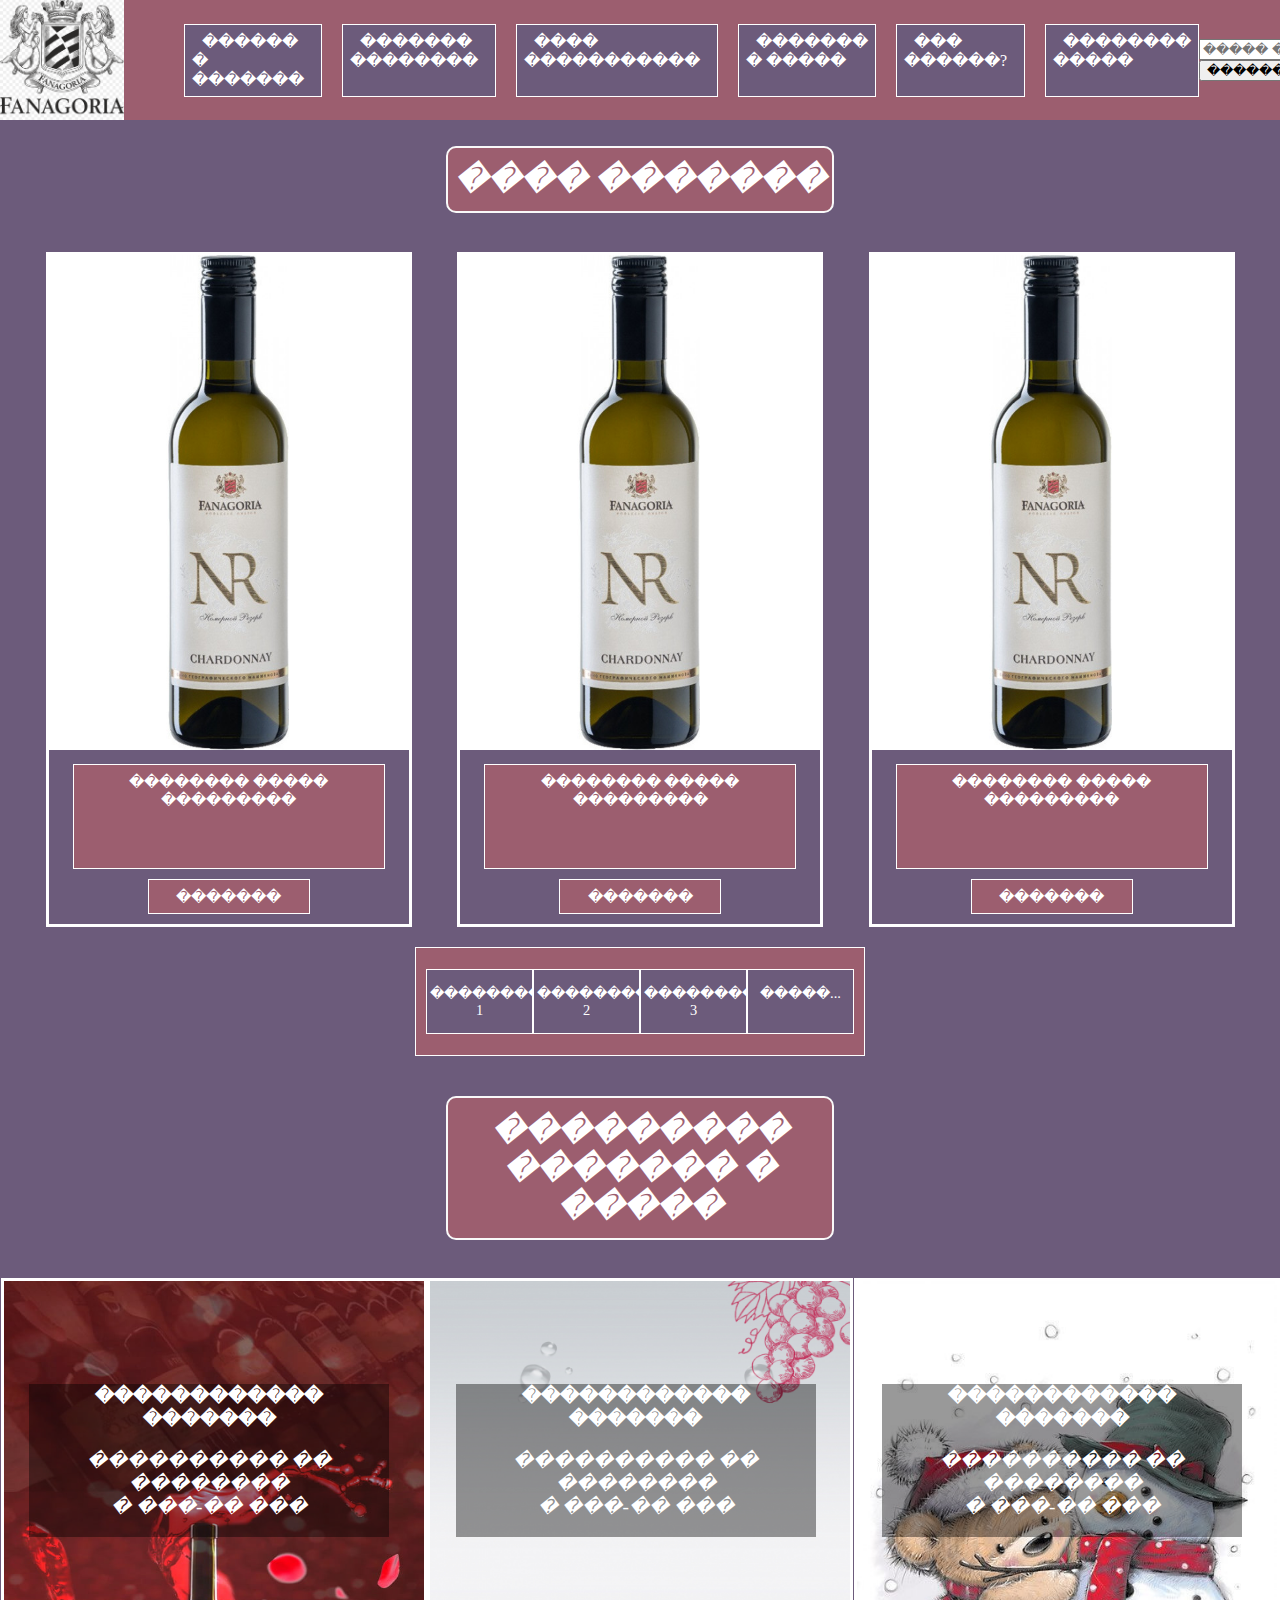
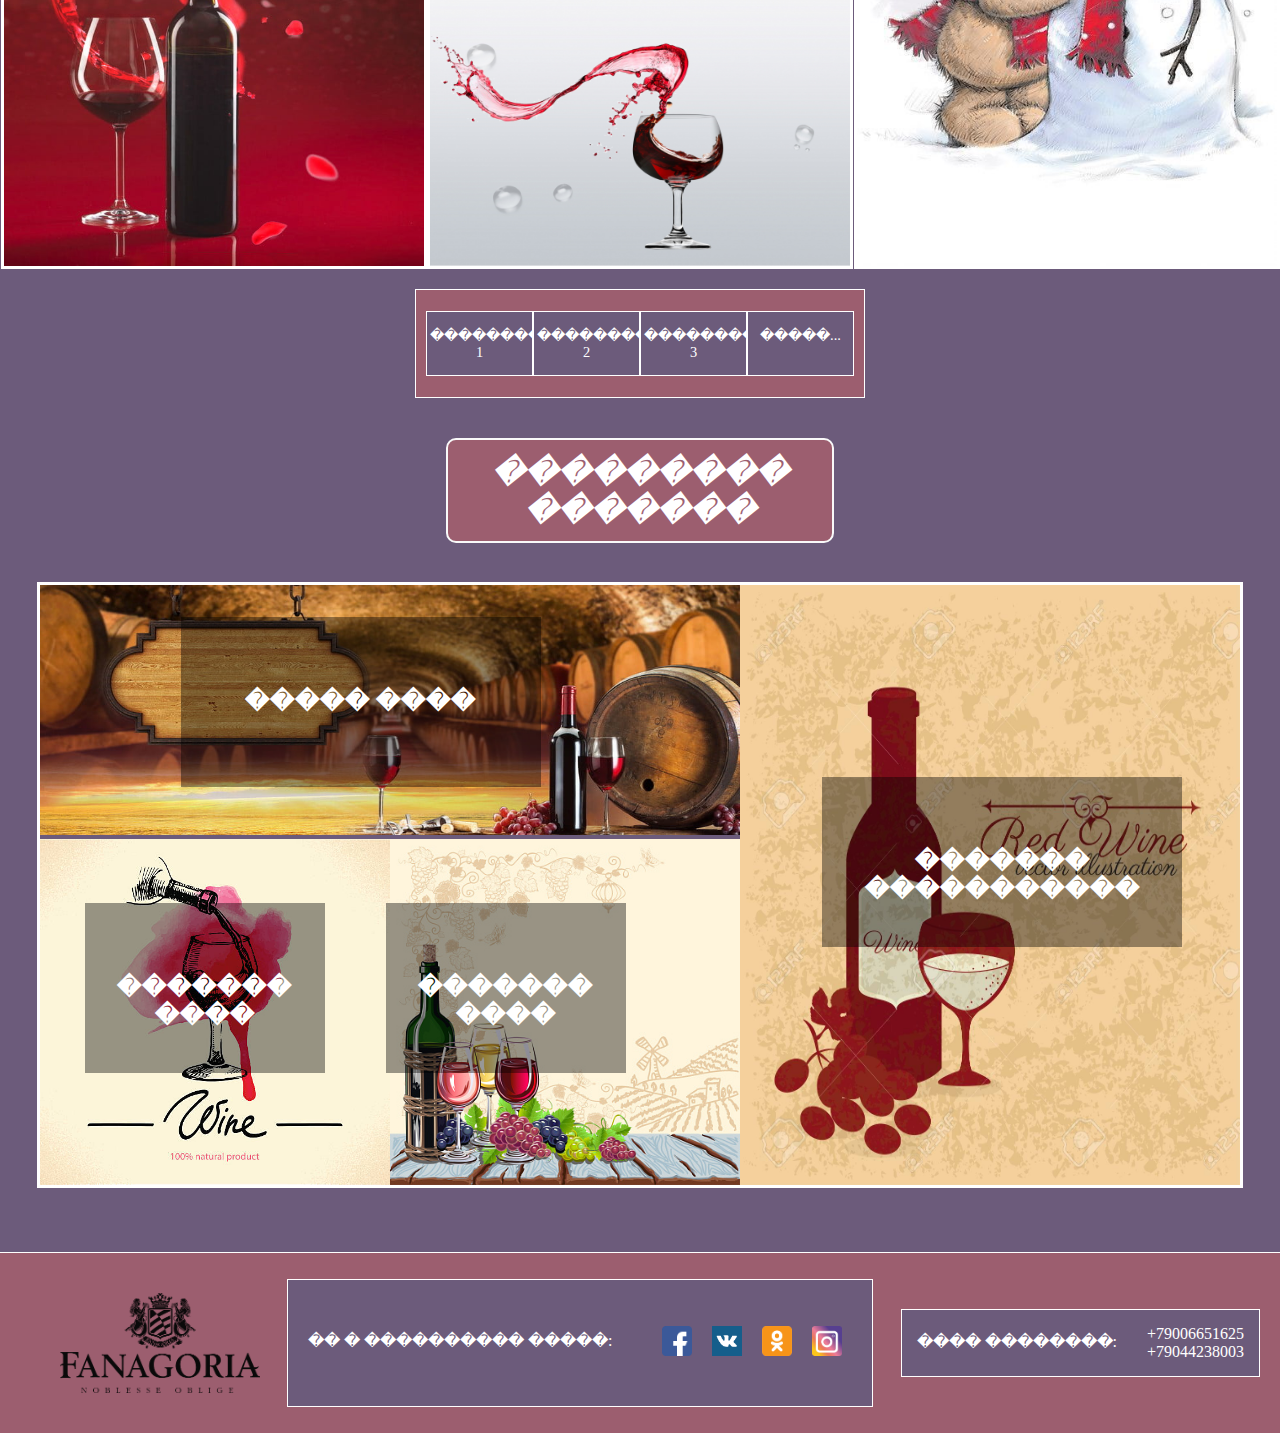
==== index.html @ 8573b709 "Add files via upload" ====
<!DOCTYPE html>
<html lang="ru">
    <!--��������� ��������-->
    <head>
    	<meta charset="utf-8">
        <title>������� ��������</title> <!--�������� ��������-->
        <link rel="stylesheet" 
              href="./css/index.css"
              type="text/css">

    </head>

    <!--�������� ����� ��������-->
    <body>
    
        <!--������ �����-->
        <header id="desctop-menu">  <!--��� ��������-->
            
            <nav>
                
                <div class="logo">
                    
                    <a href="./index.html"
                       target="_self">
                        
                        <img src="./picture/logo/logo.png"
                             alt="�������"
                             width="124px"
                             height="124px">
                    </a>                  
                
                </div>
                    
                <div class="menu">
                
                    <ul>
                    
                        <li>
                        
                            <a href="./page/priroda.html"                                                        
                               target="_self">                                                      
                               ������ � �������                                                
                            </a>
                                       
                        </li>
                    
                        <li>
                        
                            <a href="./index.html"                           
                               target="_self">                                                      
                               ������� ��������                                                
                            </a>
                                       
                        </li>
                    
                        <li>
                        
                            <a href="./page/catalog.html"                           
                               target="_self">                           
                               ���� �����������                                                
                            </a>
                                       
                        </li>
                    
                        <li>
                        
                            <a href="./page/news.html"                          
                               target="_self">                          
                               ������� � �����                                               
                            </a>
                                       
                        </li>
                    
                        <li>
                        
                            <a href="./page/gdekupit.html"                           
                               target="_self">                                               
                               ��� ������?                                                
                            </a>
                                      
                        </li>
                    
                        <li>
                        
                            <a href="./page/contact.html"                           
                               target="_self">                                                      
                               �������� �����                                                
                            </a>
                                       
                        </li>

                    </ul>

                </div>
                        
                <div class="search">   
                
                    <form>
           
                        <input type="search"                                                                     
                               autocomplete="search"                                   
                               placeholder="����� �� �����">
                                                       
                        <input type="submit"                                   
                               value="������">

                    </form>

                </div>
        
            </nav>
                        
        </header>

<!--��������� ����-->

        <header id="mobail-menu">
                
            <h1> 
                <a href="./index.html"
                   target="_self">
                        
                    <img src="./picture/logo/logo.png"
                         alt="�������"
                         width="70%"
                         height="310px">
                </a>
            </h1>

            <input class="menu-btn" 
                   type="checkbox" 
                   id="menu-btn" />

            <label class="menu-icon" 
                   for="menu-btn">

                <span class="navicon"></span>

            </label>
  
            <nav class='menu'>
      
                <h2>����</h2>

                <a class='nav-item' 
                   href="./page/priroda.html"
                   target="_self">������ � �������
                </a>
                
                <a class='nav-item' 
                   href="./index.html"
                   target="_self">������� ��������
                </a>
                
                <a class='nav-item' 
                   href="./page/catalog.html"
                   target="_self">���� �����������
                </a>
                
                <a class='nav-item' 
                   href="./page/news.html"
                   target="_self">������� � �����
                </a>

                <a class='nav-item' 
                   href="./page/gdekupit.html"
                   target="_self">��� ������?
                </a>

                <a class='nav-item' 
                   href="./page/Contact-form.html"
                   target="_self">�������� �����
                </a>     

            </nav> 

        </header>
    
        <!--������ ��������� ��������-->
        <main id="desctop-napolnenie">
            <!--������� ����������-->

            <div class="zagolov-blok">
                <h3>���� �������</h3>
            </div>

            <div class="novinki">

                <div class="cartochi">

                    <a href="./page/catalog.html"
                       alt="��������"
                       target="_self">

                        <img src="./picture/cartochi/nov.jpg"
                             alt="���� ��������"
                             width="360px"
                             height="495px">

                    </a>

                    <a href="./page/catalog.html"
                       alt="��������"
                       class="opis">�������� �����<br>���������</a>

                    <a href="./page/catalog.html"
                       alt="��������"
                       class="perehod">�������</a>

                </div>

                <div class="cartochi">

                    <a href="./page/catalog.html"
                       alt="��������"
                       target="_self">

                        <img src="./picture/cartochi/nov.jpg"
                             alt="���� ��������"
                             width="360px"
                             height="495px">

                    </a>

                    <a href="./page/catalog.html"
                       alt="��������"
                       class="opis">�������� �����<br>���������</a>

                    <a href="./page/catalog.html"
                       alt="��������"
                       class="perehod">�������</a>

                </div>

                <div class="cartochi">

                    <a href="./page/catalog.html"
                       alt="��������"
                       target="_self">

                        <img src="./picture/cartochi/nov.jpg"
                             alt="���� ��������"
                             width="360px"
                             height="495px">

                    </a>

                    <a href="./page/catalog.html"
                       alt="��������"
                       class="opis">�������� �����<br>���������</a>

                    <a href="./page/catalog.html"
                       alt="��������"
                       class="perehod">�������</a>

                </div>

            </div>

            <div class="str">

                <ul>

                    <li>

                        <a href=""
                           target="_self">

                            <p>�������� 1</p>

                        </a>

                    </li>

                    <li>

                        <a href=""
                           target="_self">

                            <p>�������� 2</p>

                        </a>

                    </li>

                    <li>

                        <a href=""
                           target="_self">

                            <p>�������� 3</p>

                        </a>

                    </li>

                    <li>

                        <a href=""
                           target="_self">

                            <p>�����...</p>

                        </a>

                    </li>

                </ul>

            </div>

            <div class="zagolov-blok">
                <h3>��������� ������� � �����</h3>
            </div>

            <div class="blog">

                <div class="blogiki">

                    <a href="./page/catalog.html"
                       alt="��������"
                       target="_self">

                        <img src="./picture/dop/blog\hdkfv.jpg"
                             alt="���� ��������"
                             width="420px"
                             height="585px">

                    </a>

                    <a href="./page/catalog.html"
                       alt="��������"
                       class="opis2"><b>������������ �������</b><p><i>���������� �� ��������<br>� ���-�� ���</i></p></a>

                </div>

                <div class="blogiki">

                    <a href="./page/catalog.html"
                       alt="��������"
                       target="_self">

                        <img src="./picture/dop/blog/idvlm.jpg"
                             alt="���� ��������"
                             width="420px"
                             height="585px">

                    </a>

                    <a href="./page/catalog.html"
                       alt="��������"
                       class="opis"><b>������������ �������</b><p><i>���������� �� ��������<br>� ���-�� ���</i></p></a>

                </div>

                <div class="blogiki">

                    <a href="./page/catalog.html"
                       alt="��������"
                       target="_self">

                        <img src="./picture/dop/blog/ng.jpg"
                             alt="���� ��������"
                             width="420px"
                             height="585px">

                    </a>

                    <a href="./page/catalog.html"
                       alt="��������"
                       class="opis"><b>������������ �������</b><p><i>���������� �� ��������<br>� ���-�� ���</i></p></a>

                </div>

            </div>

            <div class="str2">

                <ul>

                    <li>

                        <a href=""
                           target="_self">

                            <p>�������� 1</p>

                        </a>

                    </li>

                    <li>

                        <a href=""
                           target="_self">

                            <p>�������� 2</p>

                        </a>

                    </li>

                    <li>

                        <a href=""
                           target="_self">

                            <p>�������� 3</p>

                        </a>

                    </li>

                    <li>

                        <a href=""
                           target="_self">

                            <p>�����...</p>

                        </a>

                    </li>

                </ul>

            </div>

            <div>

            </div>

            <div class="zagolov-blok">
                <h3>��������� �������</h3>
            </div>

            <div class="kategor">

                <a href="./page/catalog.html"
                   alt="��������"
                   target="_self">

                    <img src="./picture/dop/kategoria/igr.jpg"
                         alt="���� ��������"
                         width="500px"
                         height="600px">

                    <a href="./page/catalog.html"
                       alt="��������"
                       class="opis3"><b>������� �����������</b></a>

                </a>

                <div class="postroy1">

                    <a href="./page/catalog.html"
                       alt="��������"
                       target="_self">

                        <img src="./picture/dop/kategoria/zas-bel.jpg"
                             alt="���� ��������"
                             width="700px"
                             height="250px">

                        <a href="/page/catalog.html"
                           alt="��������"
                           class="opis4"><b>����� ����</b></a>

                    </a>


                    <div class="postroy2">

                        <a href="./page/catalog.html"
                           alt="��������"
                           target="_self">

                            <img src="./picture/dop/kategoria/kras.jpg"
                                 alt="���� ��������"
                                 width="350px"
                                 height="346px">

                            <a href="./page/catalog.html"
                               alt="��������"
                               class="opis5"><b>������� ����</b></a>

                        </a>

                        <a href="./page/catalog.html"
                           alt="��������"
                           target="_self">

                            <img src="./picture/dop/kategoria/rozov.jpg"
                                 alt="���� ��������"
                                 width="350px"
                                 height="346px">

                            <a href="./page/catalog.html"
                               alt="��������"
                               class="opis6"><b>������� ����</b></a>

                        </a>

                    </div>

                </div>

            </div>

        </main>

    <!--��������� ����������-->
        <main id="mobail-napolnenie">


            <div class="zagolov-blok">

                <h3>���� �������</h3>

            </div>

            <div class="novinki">

                <div class="cartochi">

                    <a href="./page/catalog.html"
                       alt="��������"
                       target="_self">

                        <img src="./picture/cartochi/nov.jpg"
                             alt="���� ��������"
                             width="360px"
                             height="495px">

                    </a>

                    <a href="./page/catalog.html"
                       alt="��������"
                       class="opis">�������� �����<br>���������</a>

                    <a href="./page/catalog.html"
                       alt="��������"
                       class="perehod">�������</a>

                </div>

                <div class="cartochi">

                    <a href="./page/catalog.html"
                       alt="��������"
                       target="_self">

                        <img src="./picture/cartochi/nov.jpg"
                             alt="���� ��������"
                             width="360px"
                             height="495px">

                    </a>

                    <a href="./page/catalog.html"
                       alt="��������"
                       class="opis">�������� �����<br>���������</a>

                    <a href="./page/catalog.html"
                       alt="��������"
                       class="perehod">�������</a>

                </div>

            </div>

            <div class="novinki">

                <div class="cartochi">

                    <a href="./page/catalog.html"
                       alt="��������"
                       target="_self">

                        <img src="./picture/cartochi/nov.jpg"
                             alt="���� ��������"
                             width="360px"
                             height="495px">

                    </a>

                    <a href="./page/catalog.html"
                       alt="��������"
                       class="opis">�������� �����<br>���������</a>

                    <a href="./page/catalog.html"
                       alt="��������"
                       class="perehod">�������</a>

                </div>

                <div class="cartochi">

                    <a href="./page/catalog.html"
                       alt="��������"
                       target="_self">

                        <img src="./picture/cartochi/nov.jpg"
                             alt="���� ��������"
                             width="360px"
                             height="495px">

                    </a>

                    <a href="./page/catalog.html"
                       alt="��������"
                       class="opis">�������� �����<br>���������</a>

                    <a href="./page/catalog.html"
                       alt="��������"
                       class="perehod">�������</a>

                </div>

            </div>

            <div class="str">

                <ul>

                    <li>

                        <a href=""
                           target="_self">

                            <p>�������� 1</p>

                        </a>

                    </li>

                    <li>

                        <a href=""
                           target="_self">

                            <p>�������� 2</p>

                        </a>

                    </li>

                    <li>

                        <a href=""
                           target="_self">

                            <p>�������� 3</p>

                        </a>

                    </li>

                    <li>

                        <a href=""
                           target="_self">

                            <p>�����...</p>

                        </a>

                    </li>

                </ul>

            </div>

            <div class="zagolov-blok">
                <h3>��������� ������� � �����</h3>
            </div>

            <div class="blog">

                <div class="blogiki">

                    <a href="./page/catalog.html"
                       alt="��������"
                       target="_self">

                        <img src="./picture/dop/blog/idvlm.jpg"
                             alt="���� ��������"
                             width="420px"
                             height="585px">

                    </a>

                    <a href="./page/catalog.html"
                       alt="��������"
                       class="opis"><b>������������ �������</b><p><i>���������� �� ��������<br>� ���-�� ���</i></p></a>

                </div>

                <div class="blogiki">

                    <a href="./page/catalog.html"
                       alt="��������"
                       target="_self">

                        <img src="./picture/dop/blog/ng.jpg"
                             alt="���� ��������"
                             width="420px"
                             height="585px">

                    </a>

                    <a href="./page/catalog.html"
                       alt="��������"
                       class="opis"><b>������������ �������</b><p><i>���������� �� ��������<br>� ���-�� ���</i></p></a>

                </div>

            </div>

            <div class="blog">

                <div class="blogiki">

                    <a href="./page/catalog.html"
                       alt="��������"
                       target="_self">

                        <img src="./picture/dop/blog/idvlm.jpg"
                             alt="���� ��������"
                             width="420px"
                             height="585px">

                    </a>

                    <a href="./page/catalog.html"
                       alt="��������"
                       class="opis"><b>������������ �������</b><p><i>���������� �� ��������<br>� ���-�� ���</i></p></a>

                </div>

                <div class="blogiki">

                    <a href="./page/catalog.html"
                       alt="��������"
                       target="_self">

                        <img src="./picture/dop/blog/ng.jpg"
                             alt="���� ��������"
                             width="420px"
                             height="585px">

                    </a>

                    <a href="./page/catalog.html"
                       alt="��������"
                       class="opis"><b>������������ �������</b><p><i>���������� �� ��������<br>� ���-�� ���</i></p></a>

                </div>

            </div>

            <div class="str2">

                <ul>

                    <li>

                        <a href=""
                           target="_self">

                            <p>�������� 1</p>

                        </a>

                    </li>

                    <li>

                        <a href=""
                           target="_self">

                            <p>�������� 2</p>

                        </a>

                    </li>

                    <li>

                        <a href=""
                           target="_self">

                            <p>�������� 3</p>

                        </a>

                    </li>

                    <li>

                        <a href=""
                           target="_self">

                            <p>�����...</p>

                        </a>

                    </li>

                </ul>

            </div>

            <div>

            </div>

            <div class="zagolov-blok">
                <h3>��������� �������</h3>
            </div>

            <div class="kategor">

                <a href="./page/catalog.html"
                   alt="��������"
                   target="_self">

                    <img src="./picture/dop/kategoria/igr.jpg"
                         alt="���� ��������"
                         width="700px"
                         height="200px">

                    <a href="./page/catalog.html"
                       alt="��������"
                       class="opis3"><b>������� �����������</b></a>

                </a>

                <a href="./page/catalog.html"
                   alt="��������"
                   target="_self">

                    <img src="./picture/dop/kategoria/gku.jpg"
                         alt="���� ��������"
                         width="700px"
                         height="200px">

                    <a href="./page/catalog.html"
                       alt="��������"
                       class="opis4"><b>����� ����</b></a>

                </a>

                <a href="./page/catalog.html"
                   alt="��������"
                   target="_self">

                    <img src="./picture/dop/kategoria/gku.jpg"
                         alt="���� ��������"
                         width="700px"
                         height="200px">

                    <a href="./page/catalog.html"
                       alt="��������"
                       class="opis5"><b>������� ����</b></a>

                </a>

                <a href="./page/catalog.html"
                   alt="��������"
                   target="_self">

                    <img src="./picture/dop/kategoria/gku.jpg"
                         alt="���� ��������"
                         width="700px"
                         height="200px">

                    <a href="./page/catalog.html"
                       alt="��������"
                       class="opis6"><b>������� ����</b></a>

                </a>

            </div>

        </main>
    
        <!--������ �������-->
        <footer class="desctop-podval">    <!--���������� ������-->
            
            <div class="left-podval">

                <img src="./picture/logo/logo2.png"
                     alt="�������">

            </div>
            
            <div class="center-podval">

                <div class="miv-soc">
                
                    <p>�� � ���������� �����:</p>

                </div>
        
                <div class="soc-set">               

                    <ul>

                        <li>

                            <a href="https://vk.com/"
                               target="_blank">

                                <img src="./picture/icons/feis.png"
                                     alt="�������"
                                     class="icon-soc"
                                     width="30px"
                                     height="30px">

                            </a>

                        </li>
                        
                         <li>

                            <a href="https://vk.com/"
                               target="_blank">

                                <img src="./picture/icons/vk.png"
                                     alt="�������"
                                     class="icon-soc"
                                     width="30px"
                                     height="30px">

                            </a>

                        </li>

                        <li>

                            <a href="https://ru.wikipedia.org/wiki/J"
                               target="_blank">

                                <img src="./picture/icons/odnoclassniki.png"
                                     alt="�������"
                                     class="icon-soc"
                                     width="30px"
                                     height="30px">

                            </a>

                        </li>

                        <li>

                            <a href="https://ru.wikipedia.org/wiki/J"
                               target="_blank">

                                <img src="./picture/icons/inst.png"
                                     alt="�������"
                                     class="icon-soc"
                                     width="30px"
                                     height="30px">

                            </a>

                        </li>

                    </ul>

                </div>

            </div>

            <div class="right-podval">
                            
                <p id="podval-p">���� ��������:</p>

                <p>+79006651625<br>+79044238003</p>

            </div>

        </footer>
        
        <!--��������� ������-->
        <footer class="mobail-podval">    <!--��������� ������-->
            
            <div class="left-podval">

                <img src="./picture/logo/logo2.png"
                     alt="�������">

            </div>
            
            <div class="center-podval">

                <div class="miv-soc">
                
                    <p>�� � ���������� �����:</p>

                </div>
        
                <div class="soc-set">               

                    <ul>

                        <li>

                            <a href="https://vk.com/"
                               target="_blank">

                                <img src="./picture/icons/feis.png"
                                     alt="�������"
                                     class="icon-soc"
                                     width="80px"
                                     height="80px">

                            </a>

                        </li>
                        
                         <li>

                            <a href="https://vk.com/"
                               target="_blank">

                                <img src="./picture/icons\vk.png"
                                     alt="�������"
                                     class="icon-soc"
                                     width="80px"
                                     height="80px">

                            </a>

                        </li>

                        <li>

                            <a href="https://ru.wikipedia.org/wiki/J"
                               target="_blank">

                                <img src="./picture/icons/odnoclassniki.png"
                                     alt="�������"
                                     class="icon-soc"
                                     width="80px"
                                     height="80px">

                            </a>

                        </li>

                        <li>

                            <a href="https://ru.wikipedia.org/wiki/J"
                               target="_blank">

                                <img src="./picture/icons/inst.png"
                                     alt="�������"
                                     class="icon-soc"
                                     width="80px"
                                     height="80px">

                            </a>

                        </li>

                    </ul>

                </div>

            </div>

            <div class="right-podval">
                            
                <p id="podval-p">���� ��������:</p>

                <p>+79006651625<br>+79044238003</p>

            </div>

        </footer>

    </body>

</html>
---- css/index.css ----
html {
    height: 100%;
}

body {
    margin: 0; /* ������� ������� ������� � body */
    padding: 0;
    background-color: rgb(108,91,123);
    display: flex;
    flex-direction: column;
    min-height: 100%;
}

main {
    flex: 1 0 auto;
}

footer {
    flex: 0 0 auto;
}

@media screen and (min-width: 1200px) { /*��� ��������*/
    #mobail-menu {
        display: none;
    }

    #mobail-napolnenie {
        display: none
    }

    .mobail-podval {
        display: none;
    }

    /*����� � ������������� ���� �������*/

    header nav {
        display: flex; /* ������� ����� ��������� */
        flex-direction: row; /* ��������� ����������� �������� � ���������� ��� ����� ������� � ������ ���� */
        flex-wrap: nowrap; /* �������� ��������� � ���� ��� ��� ����������� �������� �� ��������� ������ */
        justify-content: space-between; /* ����������� �������� �� �������� ��� */
        align-items: center; /* ����������� �������� �� ��������� ��� */
        background-color: rgb(156,94,111); /*  */
        padding: 0;
        height: 120px;
    }

    .menu ul {
        list-style: none; /* ������� ������� � ������ */
        display: flex;
        flex-flow: row nowrap; /* ������ ������������ �� direction � wrap */
        margin: 0;
        padding: 0;
    }

    .menu li {
        margin-right: 20px; /* ������ ������� ������� ������ */
        border: solid; /* ����������� ������ */
        border-width: thin; /* ������� ������ */
        padding: 7px; /* ������ ���������� ������� �� ������� */
        border-color: rgb(255, 255, 255); /* ������ ���� ������ */
        background-color: rgb(108,91,123); /* ������ ������ ��� */
        font-size: 16px; /* ������ ������ ������ */
        transition: 0.3s; /* ����� ������������ �������� ���������� */
    }

        .menu li:hover { /* ������ ������� ��� ��������� ������� */
            background-color: rgb(89,120,109); /* ������ ��� */
            border-width: medium; /* ������� ������ */
            transform: scale(1.1); /* ���������� ��� ��������� */
        }

        .menu li:last-child {
            margin-right: 0; /* ������� ������ � ���������� ������� ������ */
        }

    .menu a {
        padding: 8px 10px; /* ����������� ������� ������� �� ������ */
    }

    .logo {
        margin-right: 60px; /* ������ ������ ������ ��� �������� */
        margin-bottom: 0;
        padding: 0;
    }

    .menu li a {
        color: rgb(255, 255, 255); /* ������ ���� ������ */
        text-decoration: none; /* ������� ������������� ������ */
    }

    .search {
        margin-right: 20px;
    }

    /*�������� ���������� �������*/

        .desctop-napolnenie {
            display: flex;
            flex-direction: column;
        }
            .zagolov-blok h3 {
                color: white;
                margin-bottom: 10px;
                font-size: 200%;
                font-style: italic;
                display: block;
                border: solid 2px #F9F9F9; /*������ ������� �������� ������� ������� �����*/
                border-radius: 10px; /*������ ����������� ����� �������*/
                background-color: rgb(156, 94, 111);
                width: 30%; /*������ ������*/
                height: max-content;
                margin: 2%; /*������ ������� �������*/
                margin-left: auto;
                margin-right: auto;
                margin-bottom: 20px;
                text-align: center;
                padding-top: 1%;
                padding-bottom: 1%;
            }
                .zagolov-blok h3:hover {
                    background-color: rgb(89,120,109); /* ������ ��� */
                    border-width: medium; /* ������� ������ */
                    transform: scale(1.1);
                }

            .novinki {
                display: flex;
                justify-content: space-evenly;
                flex-direction: row;
                flex-wrap: nowrap;
                margin-top: 3%;
            }

                .cartochi {
                    display: flex;
                    flex-direction: column;
                    border: solid;
                    border-width: medium;
                    border-color: white;
                    width: 360px;
                }

                    .cartochi a {
                        text-decoration: none;
                    }

                    .cartochi .opis {
                        text-align: center;
                        border: solid;
                        border-width: thin;
                        border-color: white;
                        color: white;
                        font-size: 15px;
                        height: 90px;
                        padding: 5px;
                        background-color: rgb(156,94,111);
                        padding-top: 2%;
                        margin-top: 3%;
                        width: 300px;
                        margin-right: auto;
                        margin-left: auto;
                    }
                    .cartochi .perehod {
                        text-align: center;
                        border: solid;
                        border-width: thin;
                        border-color: white;
                        color: white;
                        font-size: 15px;
                        padding: 5px;
                        background-color: rgb(156,94,111);
                        height: 20px;
                        padding-top: 2%;
                        margin-top: 3%;
                        margin-bottom: 3%;
                        width: 150px;
                        margin-right: auto;
                        margin-left: auto;
                    }

                        .cartochi .perehod:hover { /* ������ ������� ��� ��������� ������� */
                            background-color: rgb(89,120,109); /* ������ ��� */
                            border-width: medium; /* ������� ������ */
                            transform: scale(1.1); /* ���������� ��� ��������� */
                        }
    .str {
        display: flex;
        flex-direction: row; /* ��������� ����������� �������� � ���������� ��� ����� ������� � ������ ���� */
        flex-wrap: nowrap;
        margin-left: auto;
        margin-right: auto;
        background-color: rgb(156, 94, 111);
        border: solid;
        border-width: thin;
        border-color: white;
        margin-top: 20px;
        margin-bottom: 40px;
        width: 35%;
    }


        .str ul {
            list-style: none; /* ������� ������� � ������ */
            display: flex;
            flex-flow: row nowrap;
            margin-left: auto;
            margin-right: auto;
            padding: 5px;
        }

        .str li {
            border: solid; /* ����������� ������ */
            border-width: thin; /* ������� ������ */
            padding: 0px 2.5px; /* ������ ���������� ������� �� ������� */
            border-color: rgb(255, 255, 255); /* ������ ���� ������ */
            background-color: rgb(108,91,123); /* ������ ������ ��� */
            color: white;
            width: 100px;
            font-size: 90%; /* ������ ������ ������ */
            transition: 0.3s; /* ����� ������������ �������� ���������� */
        }

            .str li:hover { /* ������ ������� ��� ��������� ������� */
                background-color: rgb(89,120,109); /* ������ ��� */
                border-width: medium; /* ������� ������ */
                transform: scale(1.1); /* ���������� ��� ��������� */
            }

            .str li:last-child {
                margin-right: 0;
            }

        .str p {
            text-align: center;
            color: white;
        }

        .str li a {
            text-decoration: none;
        }

            .blog {
                display: flex;
                justify-content: space-evenly;
                flex-direction: row;
                flex-wrap: nowrap;
                margin-top: 3%;
            }

                .blogiki {
                    display: flex;
                    flex-direction: column;
                    border: solid;
                    border-width: medium;
                    border-color: white;
                    width: 420px;
                    height: 585px;
                }

                    .blogiki a {
                        text-decoration: none;
                    }

                    .blogiki .opis {
                        position: absolute;
                        text-align: center;
                        color: white;
                        font-size: 120%;
                        height: max-content;
                        width: 360px;
                        margin-left: 2%;
                        margin-top: 8%;
                        background-color: rgba(0,0,0,0.4);
                    }
                        
                    .blogiki .opis:hover {
                        background-color: rgb(156, 94, 111); /* ������ ��� */
                        border-width: thin; /* ������� ������ */
                        border: solid;
                        border-color: white;
                        transform: scale(1.1);
                    }
                    .blogiki .opis2 {
                        position: absolute;
                        text-align: center;
                        color: white;
                        font-size: 120%;
                        height: max-content;
                        width: 360px;
                        margin-left: 2%;
                        margin-top: 8%;
                        background-color: rgba(0,0,0,0.4);
                    }
                    .blogiki .opis2:hover {
                        background-color: rgb(108,91,123); /* ������ ��� */
                        border-width: thin; /* ������� ������ */
                        border: solid;
                        border-color: white;
                        transform: scale(1.1);
                    }

    .str2 {
        display: flex;
        flex-direction: row; /* ��������� ����������� �������� � ���������� ��� ����� ������� � ������ ���� */
        flex-wrap: nowrap;
        margin-left: auto;
        margin-right: auto;
        background-color: rgb(156, 94, 111);
        border: solid;
        border-width: thin;
        border-color: white;
        margin-top: 20px;
        margin-bottom: 40px;
        width: 35%;
    }


        .str2 ul {
            list-style: none; /* ������� ������� � ������ */
            display: flex;
            flex-flow: row nowrap;
            margin-left: auto;
            margin-right: auto;
            padding: 5px;
        }

        .str2 li {
            border: solid; /* ����������� ������ */
            border-width: thin; /* ������� ������ */
            padding: 0px 2.5px; /* ������ ���������� ������� �� ������� */
            border-color: rgb(255, 255, 255); /* ������ ���� ������ */
            background-color: rgb(108,91,123); /* ������ ������ ��� */
            color: white;
            width: 100px;
            font-size: 90%; /* ������ ������ ������ */
            transition: 0.3s; /* ����� ������������ �������� ���������� */
        }

            .str2 li:hover { /* ������ ������� ��� ��������� ������� */
                background-color: rgb(89,120,109); /* ������ ��� */
                border-width: medium; /* ������� ������ */
                transform: scale(1.1); /* ���������� ��� ��������� */
            }

            .str2 li:last-child {
                margin-right: 0;
            }

        .str2 p {
            text-align: center;
            color: white;
        }

        .str2 li a {
            text-decoration: none;
        }

        .kategor {
            display: flex;
            flex-direction: row-reverse;
            margin-bottom: 5%;
            margin-top: 3%;
            border: solid;
            border-width: medium;
            border-color: white;
            width: max-content;
            height: 600px;
            margin-left: auto;
            margin-right: auto;
        }
            .kategor .postroy1 {
                display: flex;
                flex-direction: column;
                height: max-content;
            }
                .kategor .postroy2 {
                    display: flex;
                }
                .kategor a {
                        text-decoration: none;
                }

            .kategor .opis3 {
                position: absolute;
                text-align: center;
                color: white;
                font-size: 150%;
                height: 100px;
                width: 360px;
                margin-right: 4.5%;
                margin-top: 15%;
                background-color: rgba(0,0,0,0.4);
                height: 100px;
                padding-top: 70px;
            }

                .kategor .opis3:hover {
                    background-color: rgba(108,91,123,0.5); /* ������ ��� */
                    border-width: thin; /* ������� ������ */
                    border: solid;
                    border-color: white;
                    transform: scale(1.1);
                }

            .kategor .opis4 {
                position: absolute;
                text-align: center;
                color: white;
                font-size: 150%;
                height: 100px;
                width: 360px;
                margin-left: 11%;
                margin-top: 2.5%;
                background-color: rgba(0,0,0,0.4);
                height: 100px;
                padding-top: 70px;
            }

                .kategor .opis4:hover {
                    background-color: rgba(108,91,123,0.5); /* ������ ��� */
                    border-width: thin; /* ������� ������ */
                    border: solid;
                    border-color: white;
                    transform: scale(1.1);
                }

            .kategor .opis5 {
                position: absolute;
                text-align: center;
                color: white;
                font-size: 150%;
                height: 100px;
                width: 240px;
                margin-left: 3.5%;
                margin-top: 5%;
                background-color: rgba(0,0,0,0.4);
                height: 100px;
                padding-top: 70px;
            }

                .kategor .opis5:hover {
                    background-color: rgba(108,91,123,0.5); /* ������ ��� */
                    border-width: thin; /* ������� ������ */
                    border: solid;
                    border-color: white;
                    transform: scale(1.1);
                }

            .kategor .opis6 {
                position: absolute;
                text-align: center;
                color: white;
                font-size: 150%;
                height: 100px;
                width: 240px;
                margin-left: 27%;
                margin-top: 5%;
                background-color: rgba(0,0,0,0.4);
                height: 100px;
                padding-top: 70px;
            }

                .kategor .opis6:hover {
                    background-color: rgba(108,91,123,0.5); /* ������ ��� */
                    border-width: thin; /* ������� ������ */
                    border: solid;
                    border-color: white;
                    transform: scale(1.1);
                }

        /*����� ������� �������*/
        .desctop-podval {
                display: flex; /* ������� ����� ��������� */
                flex-direction: row; /* ��������� ����������� �������� � ���������� ��� ����� ������� � ������ ���� */
                flex-wrap: nowrap; /* �������� ��������� � ���� ��� ��� ����������� �������� �� ��������� ������ */
                justify-content: space-between; /* ����������� �������� �� �������� ��� */
                align-items: center; /* ����������� �������� �� ��������� ��� */
                background-color: rgb(156,94,111); /*  */
                padding: 0;
                height: 180px;
                border-top: solid;
                border-width: thin;
                border-color: white;
            }

    .left-podval {
        width: 200px;
        height: 100px;
        padding: 0;
        margin: 0;
        margin-left: 60px;
    }

        .left-podval img {
            width: 200px;
            height: 100px;
            padding: 0;
            margin: 0;
        }

    .center-podval {
        display: inline-flex;
        flex-direction: row;
        flex-wrap: nowrap;
        justify-content: space-between;
        border: solid;
        border-width: thin;
        border-color: white;
        padding: 20px;
        background-color: rgb(108,91,123);
    }

    .miv-soc {
        display: inline-flex;
        flex-direction: row;
        flex-wrap: nowrap;
        justify-content: left;
        margin-top: 15px;
        font-size: 16px;
        color: white;
    }

    .soc-set {
        display: inline-flex;
        flex-direction: row;
        flex-wrap: nowrap;
        justify-content: right;
    }

        .soc-set ul {
            display: inline-flex;
            flex-direction: row;
            flex-wrap: nowrap;
            justify-content: space-evenly;
            list-style: none;
        }

        .soc-set li {
            margin: 10px;
        }

    .right-podval {
        display: inline-flex;
        flex-direction: row;
        flex-wrap: nowrap;
        justify-content: space-between;
        margin-right: 20px;
        border: solid; /* ����������� ������ */
        border-width: thin;
        border-color: white;
        background-color: rgb(108,91,123);
    }

        .right-podval p {
            margin: 10px;
            font-size: 16px;
            color: white;
            padding: 5px;
        }

    #podval-p {
        margin-top: 17px;
    }
}





@media screen and (max-width: 1020px) { /*��� ������*/
    #desctop-menu {
        display: none;
    }

    .desctop-podval {
        display: none;
    }

    #desctop-napolnenie {
        display: none;
    }

    /*������� ����� � ����������*/

    #menu-btn {
        position: absolute;
        top: -100%;
        left: -100%;
    }

    .menu {
        display: flex;
        justify-content: center;
        align-items: center;
        width: 100%;
        height: 100%;
        grid-area: nav;
        max-width: unset;
        max-height: 0;
        transition: max-height .2s ease-out;
        overflow: hidden;
        margin: 0%;
        padding: 0%;
        flex-direction: column;
        font-size: 400%;
    }

    header {
        width: 100%;
        margin-bottom: 0px;
        background-color: rgb(156,94,111);
        display: grid;
        grid-template-areas:
            "title   title   hamburger"
            "nav     nav     nav";
    }

    h1 {
        grid-area: title;
        padding: 0;
        margin: 0;
        line-height: 0;
        justify-content: left;
    }

    .menu a {
        text-decoration: none;
        color: white;
        border: solid; /* ����������� ������ */
        border-width: thin; /* ������� ������ */
        padding: 7px; /* ������ ���������� ������� �� ������� */
        border-color: rgb(255, 255, 255); /* ������ ���� ������ */
        padding: 20px 20px;
        margin: 10%;
        border-right: 1px solid #f4f4f4;
        background-color: rgb(108,91,123);
        width: 40%;
        height: 100%;
        text-align: center;
        height: max-content;
    }

    .menu-icon {
        grid-area: hamburger;
        cursor: pointer;
        display: flex;
        justify-content: flex-end;
        align-items: baseline;
        padding: 40%;
        position: relative;
        user-select: none;
        visibility: visible;
    }

    .navicon {
        background: #333;
        display: block;
        height: 15px;
        width: 200px;
        position: relative;
    }

        .navicon:before {
            top: 30px;
        }

        .navicon:after {
            top: -30px;
        }

        .navicon:before, .navicon:after {
            background: #333;
            display: block;
            width: 100%;
            height: 100%;
            content: '';
            position: absolute;
            transition: transform .2s ease-out;
        }

    .menu-btn:checked ~ .menu {
        max-height: max-content;
    }

    .menu-btn:checked ~ .menu-icon .navicon {
        background: transparent;
    }

        .menu-btn:checked ~ .menu-icon .navicon:before {
            transform: rotate(-45deg);
        }

        .menu-btn:checked ~ .menu-icon .navicon:after {
            transform: rotate(45deg);
        }

        .menu-btn:checked ~ .menu-icon .navicon:before,
        .menu-btn:checked ~ .menu-icon .navicon:after {
            top: 0;
        }

    /*�������� ���������� ��������� ������*/
        
        .mobail-napolnenie {
            display: flex;
            flex-direction: column;
        }
            .zagolov-blok h3 {
                color: white;
                margin-bottom: 10px;
                font-size: 240%;
                font-style: italic;
                display: block;
                border: solid 2px #F9F9F9; /*������ ������� �������� ������� ������� �����*/
                border-radius: 10px; /*������ ����������� ����� �������*/
                background-color: rgb(156, 94, 111);
                width: 40%; /*������ ������*/
                height: max-content;
                margin: 2%; /*������ ������� �������*/
                margin-left: auto;
                margin-right: auto;
                margin-bottom: 20px;
                text-align: center;
                padding-top: 1%;
                padding-bottom: 1%;
            }
                .zagolov-blok h3:hover {
                    background-color: rgb(89,120,109); /* ������ ��� */
                    border-width: medium; /* ������� ������ */
                    transform: scale(1.1);
                }

            .novinki {
                display: flex;
                justify-content: space-evenly;
                flex-direction: row;
                flex-wrap: nowrap;
                margin-top: 3%;
            }

                .cartochi {
                    display: flex;
                    flex-direction: column;
                    border: solid;
                    border-width: medium;
                    border-color: white;
                    width: 360px;
                }

                    .cartochi a {
                        text-decoration: none;
                    }

                    .cartochi .opis {
                        text-align: center;
                        border: solid;
                        border-width: thin;
                        border-color: white;
                        color: white;
                        font-size: 15px;
                        height: 90px;
                        padding: 5px;
                        background-color: rgb(156,94,111);
                        padding-top: 2%;
                        margin-top: 3%;
                        width: 300px;
                        margin-right: auto;
                        margin-left: auto;
                    }
                    .cartochi .perehod {
                        text-align: center;
                        border: solid;
                        border-width: thin;
                        border-color: white;
                        color: white;
                        font-size: 15px;
                        padding: 5px;
                        background-color: rgb(156,94,111);
                        height: 20px;
                        padding-top: 2%;
                        margin-top: 3%;
                        margin-bottom: 3%;
                        width: 150px;
                        margin-right: auto;
                        margin-left: auto;
                    }

                        .cartochi .perehod:hover { /* ������ ������� ��� ��������� ������� */
                            background-color: rgb(89,120,109); /* ������ ��� */
                            border-width: medium; /* ������� ������ */
                            transform: scale(1.1); /* ���������� ��� ��������� */
                        }
    .str {
        display: flex;
        flex-direction: row; /* ��������� ����������� �������� � ���������� ��� ����� ������� � ������ ���� */
        flex-wrap: nowrap;
        margin-left: auto;
        margin-right: auto;
        background-color: rgb(156, 94, 111);
        border: solid;
        border-width: thin;
        border-color: white;
        margin-top: 20px;
        margin-bottom: 40px;
        width: 70%;
    }


        .str ul {
            list-style: none; /* ������� ������� � ������ */
            display: flex;
            flex-flow: row nowrap;
            margin-left: auto;
            margin-right: auto;
            padding: 5px;
        }

        .str li {
            border: solid; /* ����������� ������ */
            border-width: thin; /* ������� ������ */
            padding: 0px 2.5px; /* ������ ���������� ������� �� ������� */
            border-color: rgb(255, 255, 255); /* ������ ���� ������ */
            background-color: rgb(108,91,123); /* ������ ������ ��� */
            color: white;
            width: 160px;
            font-size: 90%; /* ������ ������ ������ */
            transition: 0.3s; /* ����� ������������ �������� ���������� */
        }

            .str li:hover { /* ������ ������� ��� ��������� ������� */
                background-color: rgb(89,120,109); /* ������ ��� */
                border-width: medium; /* ������� ������ */
                transform: scale(1.1); /* ���������� ��� ��������� */
            }

            .str li:last-child {
                margin-right: 0;
            }

        .str p {
            text-align: center;
            color: white;
        }

        .str li a {
            text-decoration: none;
        }

            .blog {
                display: flex;
                justify-content: space-evenly;
                flex-direction: row;
                flex-wrap: nowrap;
                margin-top: 3%;
            }

                .blogiki {
                    display: flex;
                    flex-direction: column;
                    border: solid;
                    border-width: medium;
                    border-color: white;
                    width: 420px;
                    height: 585px;
                }

                    .blogiki a {
                        text-decoration: none;
                    }

                    .blogiki .opis {
                        position: absolute;
                        text-align: center;
                        color: white;
                        font-size: 120%;
                        height: max-content;
                        width: 360px;
                        margin-left: 2%;
                        margin-top: 8%;
                        background-color: rgba(0,0,0,0.4);
                    }
                        
                    .blogiki .opis:hover {
                        background-color: rgb(156, 94, 111); /* ������ ��� */
                        border-width: thin; /* ������� ������ */
                        border: solid;
                        border-color: white;
                        transform: scale(1.1);
                    }
                    .blogiki .opis2 {
                        position: absolute;
                        text-align: center;
                        color: white;
                        font-size: 120%;
                        height: max-content;
                        width: 360px;
                        margin-left: 2%;
                        margin-top: 8%;
                        background-color: rgba(0,0,0,0.4);
                    }
                    .blogiki .opis2:hover {
                        background-color: rgb(108,91,123); /* ������ ��� */
                        border-width: thin; /* ������� ������ */
                        border: solid;
                        border-color: white;
                        transform: scale(1.1);
                    }

    .str2 {
        display: flex;
        flex-direction: row; /* ��������� ����������� �������� � ���������� ��� ����� ������� � ������ ���� */
        flex-wrap: nowrap;
        margin-left: auto;
        margin-right: auto;
        background-color: rgb(156, 94, 111);
        border: solid;
        border-width: thin;
        border-color: white;
        margin-top: 20px;
        margin-bottom: 40px;
        width: 70%;
    }


        .str2 ul {
            list-style: none; /* ������� ������� � ������ */
            display: flex;
            flex-flow: row nowrap;
            margin-left: auto;
            margin-right: auto;
            padding: 5px;
        }

        .str2 li {
            border: solid; /* ����������� ������ */
            border-width: thin; /* ������� ������ */
            padding: 0px 2.5px; /* ������ ���������� ������� �� ������� */
            border-color: rgb(255, 255, 255); /* ������ ���� ������ */
            background-color: rgb(108,91,123); /* ������ ������ ��� */
            color: white;
            width: 160px;
            font-size: 90%; /* ������ ������ ������ */
            transition: 0.3s; /* ����� ������������ �������� ���������� */
        }

            .str2 li:hover { /* ������ ������� ��� ��������� ������� */
                background-color: rgb(89,120,109); /* ������ ��� */
                border-width: medium; /* ������� ������ */
                transform: scale(1.1); /* ���������� ��� ��������� */
            }

            .str2 li:last-child {
                margin-right: 0;
            }

        .str2 p {
            text-align: center;
            color: white;
        }

        .str2 li a {
            text-decoration: none;
        }

        .kategor {
            display: flex;
            justify-content: center;
            flex-direction: column;
            margin-bottom: 5%;
            margin-top: 3%;
            border: solid;
            border-width: medium;
            border-color: white;
            width: max-content;
            height: 810px;
            margin-left: auto;
            margin-right: auto;
            padding-top: 4px;
        }
            .kategor a {
                text-decoration: none;
            }

            .kategor .opis3 {
                position: absolute;
                text-align: center;
                color: white;
                font-size: 150%;
                width: 360px;
                margin-bottom: 64%;
                margin-left: 18.5%;
                background-color: rgba(0,0,0,0.4);
                height: 50px;
                padding-top: 20px;
            }

                .kategor .opis3:hover {
                    background-color: rgba(108,91,123,0.5); /* ������ ��� */
                    border-width: thin; /* ������� ������ */
                    border: solid;
                    border-color: white;
                    transform: scale(1.1);
                }

            .kategor .opis4 {
                position: absolute;
                text-align: center;
                color: white;
                font-size: 150%;
                width: 360px;
                margin-left: 18.5%;
                margin-bottom: 20%;
                background-color: rgba(0,0,0,0.4);
                height: 50px;
                padding-top: 20px;
            }

                .kategor .opis4:hover {
                    background-color: rgba(108,91,123,0.5); /* ������ ��� */
                    border-width: thin; /* ������� ������ */
                    border: solid;
                    border-color: white;
                    transform: scale(1.1);
                }

            .kategor .opis5 {
                position: absolute;
                text-align: center;
                color: white;
                font-size: 150%;
                width: 360px;
                margin-top: 20%;
                margin-left: 18.5%;
                background-color: rgba(0,0,0,0.4);
                height: 50px;
                padding-top: 20px;
            }

                .kategor .opis5:hover {
                    background-color: rgba(108,91,123,0.5); /* ������ ��� */
                    border-width: thin; /* ������� ������ */
                    border: solid;
                    border-color: white;
                    transform: scale(1.1);
                }

            .kategor .opis6 {
                position: absolute;
                text-align: center;
                color: white;
                font-size: 150%;
                width: 360px;
                margin-left: 18.5%;
                margin-top: 64%;
                background-color: rgba(0,0,0,0.4);
                height: 50px;
                padding-top: 20px;
            }

                .kategor .opis6:hover {
                    background-color: rgba(108,91,123,0.5); /* ������ ��� */
                    border-width: thin; /* ������� ������ */
                    border: solid;
                    border-color: white;
                    transform: scale(1.1);
                }
        
    /*����� ������� ���������*/
    .mobail-podval {
        display: flex; /* ������� ����� ��������� */
        flex-direction: column; /* ��������� ����������� �������� � ���������� ��� ����� ������� � ������ ���� */
        flex-wrap: nowrap; /* �������� ��������� � ���� ��� ��� ����������� �������� �� ��������� ������ */
        align-items: center; /* ����������� �������� �� ��������� ��� */
        background-color: rgb(156,94,111); /*  */
        padding: 0;
        margin: 0;
        border-top: solid;
        border-width: thin;
        border-color: white;
        height: max-content;
    }

    .left-podval {
        width: 60%;
        height: 60%;
        padding: 0;
        margin: 5%;
        margin-left: 7%;
    }

        .left-podval img {
            width: 100%;
            height: 100%;
            padding: 0;
            margin: 0;
        }

    .center-podval {
        display: flex;
        flex-direction: column;
        flex-wrap: nowrap;
        justify-content: center;
        border: solid;
        border-width: thin;
        border-color: white;
        padding: 10px;
        background-color: rgb(108,91,123);
        margin: 5%;
        margin-top: 0;
    }

    .miv-soc {
        font-size: 280%;
        color: white;
        margin-right: auto;
        margin-left: 165px;
        margin-bottom: -30px;
    }

    .soc-set ul {
        display: inline-flex;
        flex-wrap: nowrap;
        justify-content: center;
        list-style: none;
    }

    .soc-set li {
        margin: 50px;
    }

    .right-podval {
        display: inline-flex;
        margin-bottom: 4%;
        padding: 3%;
        border: solid; /* ����������� ������ */
        border-width: thin;
        border-color: white;
        background-color: rgb(108,91,123);
    }

        .right-podval p {
            font-size: 280%;
            color: white;
        }

    #podval-p {
        margin-top: 60px;
        margin-right: 60px;
    }
}
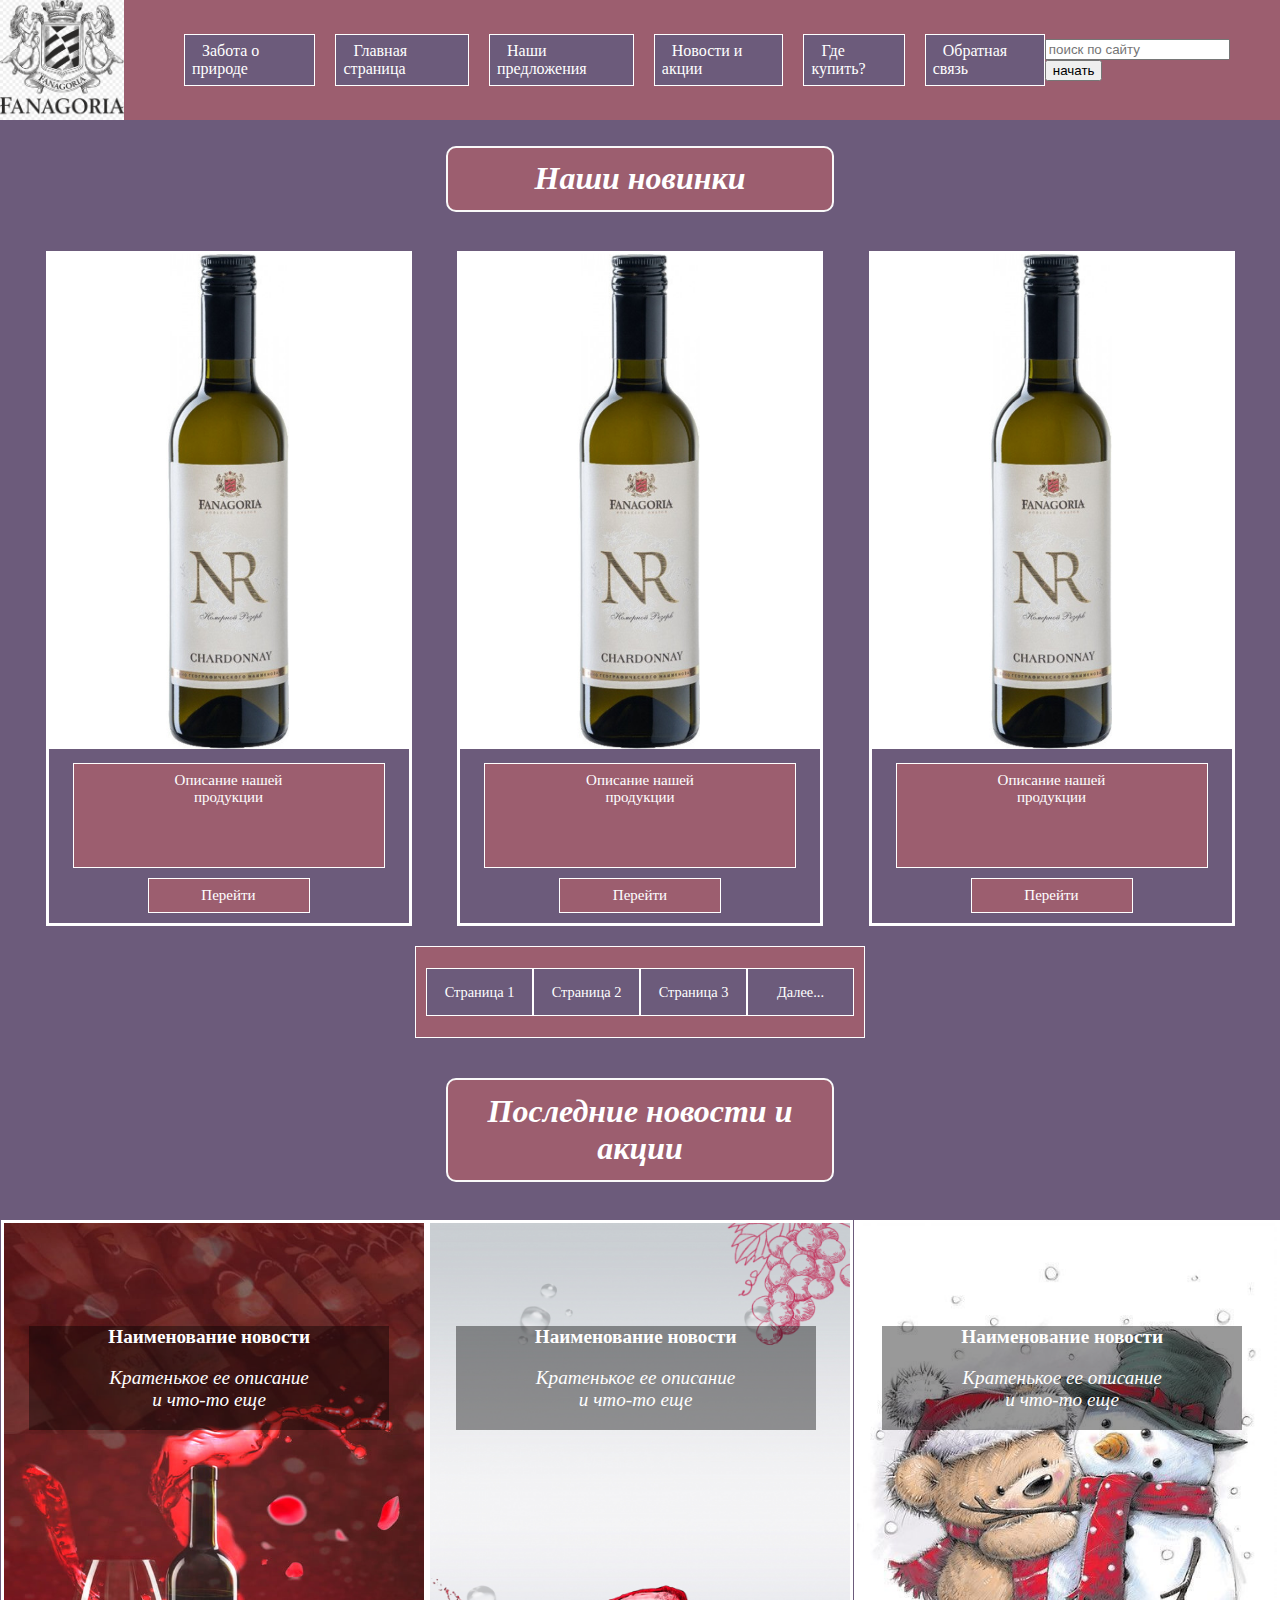
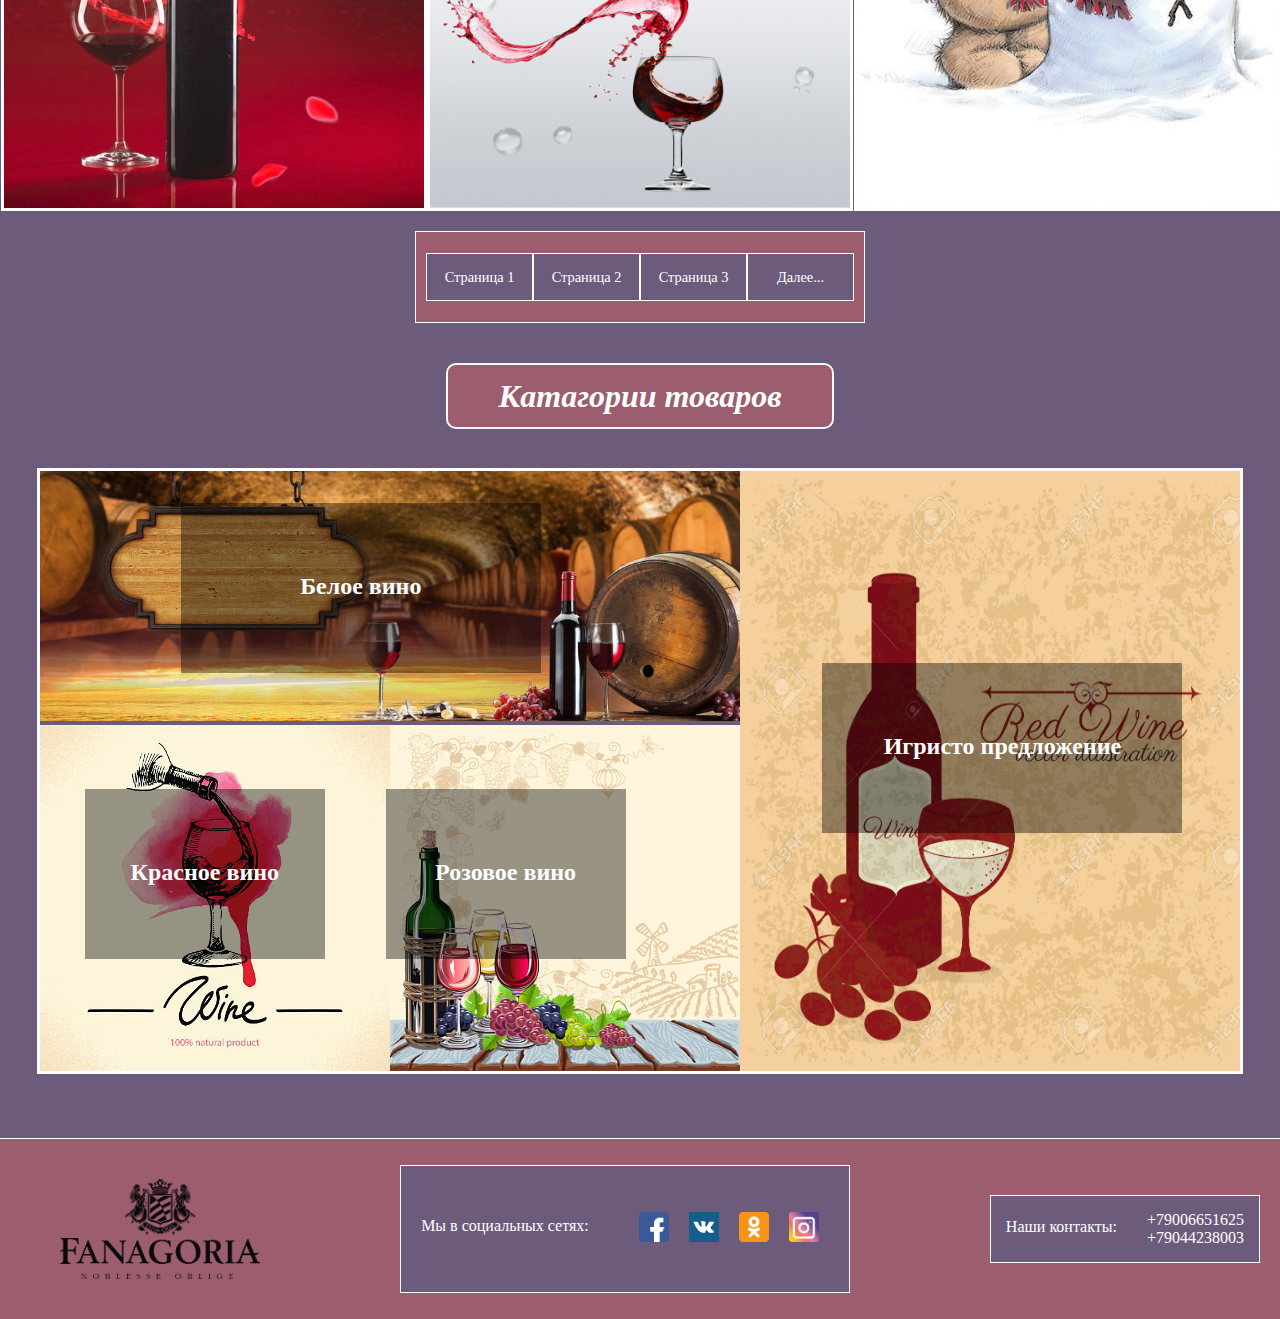
==== commit 69ad3afd: "index.html" ====
--- a/index.html
+++ b/index.html
@@ -1,20 +1,20 @@
 <!DOCTYPE html>
 <html lang="ru">
-    <!--��������� ��������-->
+    <!--Заголовок страницы-->
     <head>
     	<meta charset="utf-8">
-        <title>������� ��������</title> <!--�������� ��������-->
+        <title>Главная страница</title> <!--Название страницы-->
         <link rel="stylesheet" 
               href="./css/index.css"
               type="text/css">
 
     </head>
 
-    <!--�������� ����� ��������-->
+    <!--Основная часть страницы-->
     <body>
     
-        <!--������ �����-->
-        <header id="desctop-menu">  <!--��� ��������-->
+        <!--Начало шапки-->
+        <header id="desctop-menu">  <!--Для десктопа-->
             
             <nav>
                 
@@ -24,7 +24,7 @@
                        target="_self">
                         
                         <img src="./picture/logo/logo.png"
-                             alt="�������"
+                             alt="Логотип"
                              width="124px"
                              height="124px">
                     </a>                  
@@ -39,7 +39,7 @@
                         
                             <a href="./page/priroda.html"                                                        
                                target="_self">                                                      
-                               ������ � �������                                                
+                               Забота о природе                                                
                             </a>
                                        
                         </li>
@@ -48,7 +48,7 @@
                         
                             <a href="./index.html"                           
                                target="_self">                                                      
-                               ������� ��������                                                
+                               Главная страница                                                
                             </a>
                                        
                         </li>
@@ -57,7 +57,7 @@
                         
                             <a href="./page/catalog.html"                           
                                target="_self">                           
-                               ���� �����������                                                
+                               Наши предложения                                                
                             </a>
                                        
                         </li>
@@ -66,7 +66,7 @@
                         
                             <a href="./page/news.html"                          
                                target="_self">                          
-                               ������� � �����                                               
+                               Новости и акции                                               
                             </a>
                                        
                         </li>
@@ -75,7 +75,7 @@
                         
                             <a href="./page/gdekupit.html"                           
                                target="_self">                                               
-                               ��� ������?                                                
+                               Где купить?                                                
                             </a>
                                       
                         </li>
@@ -84,7 +84,7 @@
                         
                             <a href="./page/contact.html"                           
                                target="_self">                                                      
-                               �������� �����                                                
+                               Обратная связь                                                
                             </a>
                                        
                         </li>
@@ -99,10 +99,10 @@
            
                         <input type="search"                                                                     
                                autocomplete="search"                                   
-                               placeholder="����� �� �����">
+                               placeholder="поиск по сайту">
                                                        
                         <input type="submit"                                   
-                               value="������">
+                               value="начать">
 
                     </form>
 
@@ -112,7 +112,7 @@
                         
         </header>
 
-<!--��������� ����-->
+<!--Мобильное меню-->
 
         <header id="mobail-menu">
                 
@@ -121,7 +121,7 @@
                    target="_self">
                         
                     <img src="./picture/logo/logo.png"
-                         alt="�������"
+                         alt="Логотип"
                          width="70%"
                          height="310px">
                 </a>
@@ -140,48 +140,48 @@
   
             <nav class='menu'>
       
-                <h2>����</h2>
+                <h2>Меню</h2>
 
                 <a class='nav-item' 
                    href="./page/priroda.html"
-                   target="_self">������ � �������
+                   target="_self">Забота о природе
                 </a>
                 
                 <a class='nav-item' 
                    href="./index.html"
-                   target="_self">������� ��������
+                   target="_self">Главная страница
                 </a>
                 
                 <a class='nav-item' 
                    href="./page/catalog.html"
-                   target="_self">���� �����������
+                   target="_self">Наши предложения
                 </a>
                 
                 <a class='nav-item' 
                    href="./page/news.html"
-                   target="_self">������� � �����
+                   target="_self">Новости и акции
                 </a>
 
                 <a class='nav-item' 
                    href="./page/gdekupit.html"
-                   target="_self">��� ������?
+                   target="_self">Где купить?
                 </a>
 
                 <a class='nav-item' 
                    href="./page/Contact-form.html"
-                   target="_self">�������� �����
+                   target="_self">Обратная связь
                 </a>     
 
             </nav> 
 
         </header>
     
-        <!--������ ��������� ��������-->
+        <!--Начало основного контента-->
         <main id="desctop-napolnenie">
-            <!--������� ����������-->
+            <!--Десктоп наполнение-->
 
             <div class="zagolov-blok">
-                <h3>���� �������</h3>
+                <h3>Наши новинки</h3>
             </div>
 
             <div class="novinki">
@@ -189,69 +189,69 @@
                 <div class="cartochi">
 
                     <a href="./page/catalog.html"
-                       alt="��������"
+                       alt="карточка"
                        target="_self">
 
                         <img src="./picture/cartochi/nov.jpg"
-                             alt="���� ��������"
+                             alt="фото карточки"
                              width="360px"
                              height="495px">
 
                     </a>
 
                     <a href="./page/catalog.html"
-                       alt="��������"
-                       class="opis">�������� �����<br>���������</a>
-
-                    <a href="./page/catalog.html"
-                       alt="��������"
-                       class="perehod">�������</a>
+                       alt="описание"
+                       class="opis">Описание нашей<br>продукции</a>
+
+                    <a href="./page/catalog.html"
+                       alt="описание"
+                       class="perehod">Перейти</a>
 
                 </div>
 
                 <div class="cartochi">
 
                     <a href="./page/catalog.html"
-                       alt="��������"
+                       alt="карточка"
                        target="_self">
 
                         <img src="./picture/cartochi/nov.jpg"
-                             alt="���� ��������"
+                             alt="фото карточки"
                              width="360px"
                              height="495px">
 
                     </a>
 
                     <a href="./page/catalog.html"
-                       alt="��������"
-                       class="opis">�������� �����<br>���������</a>
-
-                    <a href="./page/catalog.html"
-                       alt="��������"
-                       class="perehod">�������</a>
+                       alt="описание"
+                       class="opis">Описание нашей<br>продукции</a>
+
+                    <a href="./page/catalog.html"
+                       alt="описание"
+                       class="perehod">Перейти</a>
 
                 </div>
 
                 <div class="cartochi">
 
                     <a href="./page/catalog.html"
-                       alt="��������"
+                       alt="карточка"
                        target="_self">
 
                         <img src="./picture/cartochi/nov.jpg"
-                             alt="���� ��������"
+                             alt="фото карточки"
                              width="360px"
                              height="495px">
 
                     </a>
 
                     <a href="./page/catalog.html"
-                       alt="��������"
-                       class="opis">�������� �����<br>���������</a>
-
-                    <a href="./page/catalog.html"
-                       alt="��������"
-                       class="perehod">�������</a>
+                       alt="описание"
+                       class="opis">Описание нашей<br>продукции</a>
+
+                    <a href="./page/catalog.html"
+                       alt="описание"
+                       class="perehod">Перейти</a>
 
                 </div>
 
@@ -266,40 +266,40 @@
                         <a href=""
                            target="_self">
 
-                            <p>�������� 1</p>
-
-                        </a>
-
-                    </li>
-
-                    <li>
-
-                        <a href=""
-                           target="_self">
-
-                            <p>�������� 2</p>
-
-                        </a>
-
-                    </li>
-
-                    <li>
-
-                        <a href=""
-                           target="_self">
-
-                            <p>�������� 3</p>
-
-                        </a>
-
-                    </li>
-
-                    <li>
-
-                        <a href=""
-                           target="_self">
-
-                            <p>�����...</p>
+                            <p>Страница 1</p>
+
+                        </a>
+
+                    </li>
+
+                    <li>
+
+                        <a href=""
+                           target="_self">
+
+                            <p>Страница 2</p>
+
+                        </a>
+
+                    </li>
+
+                    <li>
+
+                        <a href=""
+                           target="_self">
+
+                            <p>Страница 3</p>
+
+                        </a>
+
+                    </li>
+
+                    <li>
+
+                        <a href=""
+                           target="_self">
+
+                            <p>Далее...</p>
 
                         </a>
 
@@ -310,7 +310,7 @@
             </div>
 
             <div class="zagolov-blok">
-                <h3>��������� ������� � �����</h3>
+                <h3>Последние новости и акции</h3>
             </div>
 
             <div class="blog">
@@ -318,57 +318,57 @@
                 <div class="blogiki">
 
                     <a href="./page/catalog.html"
-                       alt="��������"
+                       alt="карточка"
                        target="_self">
 
                         <img src="./picture/dop/blog\hdkfv.jpg"
-                             alt="���� ��������"
+                             alt="фото карточки"
                              width="420px"
                              height="585px">
 
                     </a>
 
                     <a href="./page/catalog.html"
-                       alt="��������"
-                       class="opis2"><b>������������ �������</b><p><i>���������� �� ��������<br>� ���-�� ���</i></p></a>
+                       alt="описание"
+                       class="opis2"><b>Наименование новости</b><p><i>Кратенькое ее описание<br>и что-то еще</i></p></a>
 
                 </div>
 
                 <div class="blogiki">
 
                     <a href="./page/catalog.html"
-                       alt="��������"
+                       alt="карточка"
                        target="_self">
 
                         <img src="./picture/dop/blog/idvlm.jpg"
-                             alt="���� ��������"
+                             alt="фото карточки"
                              width="420px"
                              height="585px">
 
                     </a>
 
                     <a href="./page/catalog.html"
-                       alt="��������"
-                       class="opis"><b>������������ �������</b><p><i>���������� �� ��������<br>� ���-�� ���</i></p></a>
+                       alt="описание"
+                       class="opis"><b>Наименование новости</b><p><i>Кратенькое ее описание<br>и что-то еще</i></p></a>
 
                 </div>
 
                 <div class="blogiki">
 
                     <a href="./page/catalog.html"
-                       alt="��������"
+                       alt="карточка"
                        target="_self">
 
                         <img src="./picture/dop/blog/ng.jpg"
-                             alt="���� ��������"
+                             alt="фото карточки"
                              width="420px"
                              height="585px">
 
                     </a>
 
                     <a href="./page/catalog.html"
-                       alt="��������"
-                       class="opis"><b>������������ �������</b><p><i>���������� �� ��������<br>� ���-�� ���</i></p></a>
+                       alt="описание"
+                       class="opis"><b>Наименование новости</b><p><i>Кратенькое ее описание<br>и что-то еще</i></p></a>
 
                 </div>
 
@@ -383,40 +383,40 @@
                         <a href=""
                            target="_self">
 
-                            <p>�������� 1</p>
-
-                        </a>
-
-                    </li>
-
-                    <li>
-
-                        <a href=""
-                           target="_self">
-
-                            <p>�������� 2</p>
-
-                        </a>
-
-                    </li>
-
-                    <li>
-
-                        <a href=""
-                           target="_self">
-
-                            <p>�������� 3</p>
-
-                        </a>
-
-                    </li>
-
-                    <li>
-
-                        <a href=""
-                           target="_self">
-
-                            <p>�����...</p>
+                            <p>Страница 1</p>
+
+                        </a>
+
+                    </li>
+
+                    <li>
+
+                        <a href=""
+                           target="_self">
+
+                            <p>Страница 2</p>
+
+                        </a>
+
+                    </li>
+
+                    <li>
+
+                        <a href=""
+                           target="_self">
+
+                            <p>Страница 3</p>
+
+                        </a>
+
+                    </li>
+
+                    <li>
+
+                        <a href=""
+                           target="_self">
+
+                            <p>Далее...</p>
 
                         </a>
 
@@ -431,40 +431,40 @@
             </div>
 
             <div class="zagolov-blok">
-                <h3>��������� �������</h3>
+                <h3>Катагории товаров</h3>
             </div>
 
             <div class="kategor">
 
                 <a href="./page/catalog.html"
-                   alt="��������"
+                   alt="карточка"
                    target="_self">
 
                     <img src="./picture/dop/kategoria/igr.jpg"
-                         alt="���� ��������"
+                         alt="фото карточки"
                          width="500px"
                          height="600px">
 
                     <a href="./page/catalog.html"
-                       alt="��������"
-                       class="opis3"><b>������� �����������</b></a>
+                       alt="описание"
+                       class="opis3"><b>Игристо предложение</b></a>
 
                 </a>
 
                 <div class="postroy1">
 
                     <a href="./page/catalog.html"
-                       alt="��������"
+                       alt="карточка"
                        target="_self">
 
                         <img src="./picture/dop/kategoria/zas-bel.jpg"
-                             alt="���� ��������"
+                             alt="фото карточки"
                              width="700px"
                              height="250px">
 
                         <a href="/page/catalog.html"
-                           alt="��������"
-                           class="opis4"><b>����� ����</b></a>
+                           alt="описание"
+                           class="opis4"><b>Белое вино</b></a>
 
                     </a>
 
@@ -472,32 +472,32 @@
                     <div class="postroy2">
 
                         <a href="./page/catalog.html"
-                           alt="��������"
+                           alt="карточка"
                            target="_self">
 
                             <img src="./picture/dop/kategoria/kras.jpg"
-                                 alt="���� ��������"
+                                 alt="фото карточки"
                                  width="350px"
                                  height="346px">
 
                             <a href="./page/catalog.html"
-                               alt="��������"
-                               class="opis5"><b>������� ����</b></a>
+                               alt="описание"
+                               class="opis5"><b>Красное вино</b></a>
 
                         </a>
 
                         <a href="./page/catalog.html"
-                           alt="��������"
+                           alt="карточка"
                            target="_self">
 
                             <img src="./picture/dop/kategoria/rozov.jpg"
-                                 alt="���� ��������"
+                                 alt="фото карточки"
                                  width="350px"
                                  height="346px">
 
                             <a href="./page/catalog.html"
-                               alt="��������"
-                               class="opis6"><b>������� ����</b></a>
+                               alt="описание"
+                               class="opis6"><b>Розовое вино</b></a>
 
                         </a>
 
@@ -509,13 +509,13 @@
 
         </main>
 
-    <!--��������� ����������-->
+    <!--Мобильное наполнение-->
         <main id="mobail-napolnenie">
 
 
             <div class="zagolov-blok">
 
-                <h3>���� �������</h3>
+                <h3>Наши новинки</h3>
 
             </div>
 
@@ -524,46 +524,46 @@
                 <div class="cartochi">
 
                     <a href="./page/catalog.html"
-                       alt="��������"
+                       alt="карточка"
                        target="_self">
 
                         <img src="./picture/cartochi/nov.jpg"
-                             alt="���� ��������"
+                             alt="фото карточки"
                              width="360px"
                              height="495px">
 
                     </a>
 
                     <a href="./page/catalog.html"
-                       alt="��������"
-                       class="opis">�������� �����<br>���������</a>
-
-                    <a href="./page/catalog.html"
-                       alt="��������"
-                       class="perehod">�������</a>
+                       alt="описание"
+                       class="opis">Описание нашей<br>продукции</a>
+
+                    <a href="./page/catalog.html"
+                       alt="описание"
+                       class="perehod">Перейти</a>
 
                 </div>
 
                 <div class="cartochi">
 
                     <a href="./page/catalog.html"
-                       alt="��������"
+                       alt="карточка"
                        target="_self">
 
                         <img src="./picture/cartochi/nov.jpg"
-                             alt="���� ��������"
+                             alt="фото карточки"
                              width="360px"
                              height="495px">
 
                     </a>
 
                     <a href="./page/catalog.html"
-                       alt="��������"
-                       class="opis">�������� �����<br>���������</a>
-
-                    <a href="./page/catalog.html"
-                       alt="��������"
-                       class="perehod">�������</a>
+                       alt="описание"
+                       class="opis">Описание нашей<br>продукции</a>
+
+                    <a href="./page/catalog.html"
+                       alt="описание"
+                       class="perehod">Перейти</a>
 
                 </div>
 
@@ -574,46 +574,46 @@
                 <div class="cartochi">
 
                     <a href="./page/catalog.html"
-                       alt="��������"
+                       alt="карточка"
                        target="_self">
 
                         <img src="./picture/cartochi/nov.jpg"
-                             alt="���� ��������"
+                             alt="фото карточки"
                              width="360px"
                              height="495px">
 
                     </a>
 
                     <a href="./page/catalog.html"
-                       alt="��������"
-                       class="opis">�������� �����<br>���������</a>
-
-                    <a href="./page/catalog.html"
-                       alt="��������"
-                       class="perehod">�������</a>
+                       alt="описание"
+                       class="opis">Описание нашей<br>продукции</a>
+
+                    <a href="./page/catalog.html"
+                       alt="описание"
+                       class="perehod">Перейти</a>
 
                 </div>
 
                 <div class="cartochi">
 
                     <a href="./page/catalog.html"
-                       alt="��������"
+                       alt="карточка"
                        target="_self">
 
                         <img src="./picture/cartochi/nov.jpg"
-                             alt="���� ��������"
+                             alt="фото карточки"
                              width="360px"
                              height="495px">
 
                     </a>
 
                     <a href="./page/catalog.html"
-                       alt="��������"
-                       class="opis">�������� �����<br>���������</a>
-
-                    <a href="./page/catalog.html"
-                       alt="��������"
-                       class="perehod">�������</a>
+                       alt="описание"
+                       class="opis">Описание нашей<br>продукции</a>
+
+                    <a href="./page/catalog.html"
+                       alt="описание"
+                       class="perehod">Перейти</a>
 
                 </div>
 
@@ -628,40 +628,40 @@
                         <a href=""
                            target="_self">
 
-                            <p>�������� 1</p>
-
-                        </a>
-
-                    </li>
-
-                    <li>
-
-                        <a href=""
-                           target="_self">
-
-                            <p>�������� 2</p>
-
-                        </a>
-
-                    </li>
-
-                    <li>
-
-                        <a href=""
-                           target="_self">
-
-                            <p>�������� 3</p>
-
-                        </a>
-
-                    </li>
-
-                    <li>
-
-                        <a href=""
-                           target="_self">
-
-                            <p>�����...</p>
+                            <p>Страница 1</p>
+
+                        </a>
+
+                    </li>
+
+                    <li>
+
+                        <a href=""
+                           target="_self">
+
+                            <p>Страница 2</p>
+
+                        </a>
+
+                    </li>
+
+                    <li>
+
+                        <a href=""
+                           target="_self">
+
+                            <p>Страница 3</p>
+
+                        </a>
+
+                    </li>
+
+                    <li>
+
+                        <a href=""
+                           target="_self">
+
+                            <p>Далее...</p>
 
                         </a>
 
@@ -672,7 +672,7 @@
             </div>
 
             <div class="zagolov-blok">
-                <h3>��������� ������� � �����</h3>
+                <h3>Последние новости и акции</h3>
             </div>
 
             <div class="blog">
@@ -680,38 +680,38 @@
                 <div class="blogiki">
 
                     <a href="./page/catalog.html"
-                       alt="��������"
+                       alt="карточка"
                        target="_self">
 
                         <img src="./picture/dop/blog/idvlm.jpg"
-                             alt="���� ��������"
+                             alt="фото карточки"
                              width="420px"
                              height="585px">
 
                     </a>
 
                     <a href="./page/catalog.html"
-                       alt="��������"
-                       class="opis"><b>������������ �������</b><p><i>���������� �� ��������<br>� ���-�� ���</i></p></a>
+                       alt="описание"
+                       class="opis"><b>Наименование новости</b><p><i>Кратенькое ее описание<br>и что-то еще</i></p></a>
 
                 </div>
 
                 <div class="blogiki">
 
                     <a href="./page/catalog.html"
-                       alt="��������"
+                       alt="карточка"
                        target="_self">
 
                         <img src="./picture/dop/blog/ng.jpg"
-                             alt="���� ��������"
+                             alt="фото карточки"
                              width="420px"
                              height="585px">
 
                     </a>
 
                     <a href="./page/catalog.html"
-                       alt="��������"
-                       class="opis"><b>������������ �������</b><p><i>���������� �� ��������<br>� ���-�� ���</i></p></a>
+                       alt="описание"
+                       class="opis"><b>Наименование новости</b><p><i>Кратенькое ее описание<br>и что-то еще</i></p></a>
 
                 </div>
 
@@ -722,38 +722,38 @@
                 <div class="blogiki">
 
                     <a href="./page/catalog.html"
-                       alt="��������"
+                       alt="карточка"
                        target="_self">
 
                         <img src="./picture/dop/blog/idvlm.jpg"
-                             alt="���� ��������"
+                             alt="фото карточки"
                              width="420px"
                              height="585px">
 
                     </a>
 
                     <a href="./page/catalog.html"
-                       alt="��������"
-                       class="opis"><b>������������ �������</b><p><i>���������� �� ��������<br>� ���-�� ���</i></p></a>
+                       alt="описание"
+                       class="opis"><b>Наименование новости</b><p><i>Кратенькое ее описание<br>и что-то еще</i></p></a>
 
                 </div>
 
                 <div class="blogiki">
 
                     <a href="./page/catalog.html"
-                       alt="��������"
+                       alt="карточка"
                        target="_self">
 
                         <img src="./picture/dop/blog/ng.jpg"
-                             alt="���� ��������"
+                             alt="фото карточки"
                              width="420px"
                              height="585px">
 
                     </a>
 
                     <a href="./page/catalog.html"
-                       alt="��������"
-                       class="opis"><b>������������ �������</b><p><i>���������� �� ��������<br>� ���-�� ���</i></p></a>
+                       alt="описание"
+                       class="opis"><b>Наименование новости</b><p><i>Кратенькое ее описание<br>и что-то еще</i></p></a>
 
                 </div>
 
@@ -768,40 +768,40 @@
                         <a href=""
                            target="_self">
 
-                            <p>�������� 1</p>
-
-                        </a>
-
-                    </li>
-
-                    <li>
-
-                        <a href=""
-                           target="_self">
-
-                            <p>�������� 2</p>
-
-                        </a>
-
-                    </li>
-
-                    <li>
-
-                        <a href=""
-                           target="_self">
-
-                            <p>�������� 3</p>
-
-                        </a>
-
-                    </li>
-
-                    <li>
-
-                        <a href=""
-                           target="_self">
-
-                            <p>�����...</p>
+                            <p>Страница 1</p>
+
+                        </a>
+
+                    </li>
+
+                    <li>
+
+                        <a href=""
+                           target="_self">
+
+                            <p>Страница 2</p>
+
+                        </a>
+
+                    </li>
+
+                    <li>
+
+                        <a href=""
+                           target="_self">
+
+                            <p>Страница 3</p>
+
+                        </a>
+
+                    </li>
+
+                    <li>
+
+                        <a href=""
+                           target="_self">
+
+                            <p>Далее...</p>
 
                         </a>
 
@@ -816,68 +816,68 @@
             </div>
 
             <div class="zagolov-blok">
-                <h3>��������� �������</h3>
+                <h3>Катагории товаров</h3>
             </div>
 
             <div class="kategor">
 
                 <a href="./page/catalog.html"
-                   alt="��������"
+                   alt="карточка"
                    target="_self">
 
                     <img src="./picture/dop/kategoria/igr.jpg"
-                         alt="���� ��������"
+                         alt="фото карточки"
                          width="700px"
                          height="200px">
 
                     <a href="./page/catalog.html"
-                       alt="��������"
-                       class="opis3"><b>������� �����������</b></a>
+                       alt="описание"
+                       class="opis3"><b>Игристо предложение</b></a>
 
                 </a>
 
                 <a href="./page/catalog.html"
-                   alt="��������"
+                   alt="карточка"
                    target="_self">
 
                     <img src="./picture/dop/kategoria/gku.jpg"
-                         alt="���� ��������"
+                         alt="фото карточки"
                          width="700px"
                          height="200px">
 
                     <a href="./page/catalog.html"
-                       alt="��������"
-                       class="opis4"><b>����� ����</b></a>
+                       alt="описание"
+                       class="opis4"><b>Белое вино</b></a>
 
                 </a>
 
                 <a href="./page/catalog.html"
-                   alt="��������"
+                   alt="карточка"
                    target="_self">
 
                     <img src="./picture/dop/kategoria/gku.jpg"
-                         alt="���� ��������"
+                         alt="фото карточки"
                          width="700px"
                          height="200px">
 
                     <a href="./page/catalog.html"
-                       alt="��������"
-                       class="opis5"><b>������� ����</b></a>
+                       alt="описание"
+                       class="opis5"><b>Красное вино</b></a>
 
                 </a>
 
                 <a href="./page/catalog.html"
-                   alt="��������"
+                   alt="карточка"
                    target="_self">
 
                     <img src="./picture/dop/kategoria/gku.jpg"
-                         alt="���� ��������"
+                         alt="фото карточки"
                          width="700px"
                          height="200px">
 
                     <a href="./page/catalog.html"
-                       alt="��������"
-                       class="opis6"><b>������� ����</b></a>
+                       alt="описание"
+                       class="opis6"><b>Розовое вино</b></a>
 
                 </a>
 
@@ -885,13 +885,13 @@
 
         </main>
     
-        <!--������ �������-->
-        <footer class="desctop-podval">    <!--���������� ������-->
+        <!--Начало подвала-->
+        <footer class="desctop-podval">    <!--Десктопный подвал-->
             
             <div class="left-podval">
 
                 <img src="./picture/logo/logo2.png"
-                     alt="�������">
+                     alt="Логотип">
 
             </div>
             
@@ -899,7 +899,7 @@
 
                 <div class="miv-soc">
                 
-                    <p>�� � ���������� �����:</p>
+                    <p>Мы в социальных сетях:</p>
 
                 </div>
         
@@ -913,7 +913,7 @@
                                target="_blank">
 
                                 <img src="./picture/icons/feis.png"
-                                     alt="�������"
+                                     alt="Логотип"
                                      class="icon-soc"
                                      width="30px"
                                      height="30px">
@@ -928,7 +928,7 @@
                                target="_blank">
 
                                 <img src="./picture/icons/vk.png"
-                                     alt="�������"
+                                     alt="Логотип"
                                      class="icon-soc"
                                      width="30px"
                                      height="30px">
@@ -943,7 +943,7 @@
                                target="_blank">
 
                                 <img src="./picture/icons/odnoclassniki.png"
-                                     alt="�������"
+                                     alt="Логотип"
                                      class="icon-soc"
                                      width="30px"
                                      height="30px">
@@ -958,7 +958,7 @@
                                target="_blank">
 
                                 <img src="./picture/icons/inst.png"
-                                     alt="�������"
+                                     alt="Логотип"
                                      class="icon-soc"
                                      width="30px"
                                      height="30px">
@@ -975,7 +975,7 @@
 
             <div class="right-podval">
                             
-                <p id="podval-p">���� ��������:</p>
+                <p id="podval-p">Наши контакты:</p>
 
                 <p>+79006651625<br>+79044238003</p>
 
@@ -983,13 +983,13 @@
 
         </footer>
         
-        <!--��������� ������-->
-        <footer class="mobail-podval">    <!--��������� ������-->
+        <!--Мобильный подвал-->
+        <footer class="mobail-podval">    <!--Мобильный подвал-->
             
             <div class="left-podval">
 
                 <img src="./picture/logo/logo2.png"
-                     alt="�������">
+                     alt="Логотип">
 
             </div>
             
@@ -997,7 +997,7 @@
 
                 <div class="miv-soc">
                 
-                    <p>�� � ���������� �����:</p>
+                    <p>Мы в социальных сетях:</p>
 
                 </div>
         
@@ -1011,7 +1011,7 @@
                                target="_blank">
 
                                 <img src="./picture/icons/feis.png"
-                                     alt="�������"
+                                     alt="Логотип"
                                      class="icon-soc"
                                      width="80px"
                                      height="80px">
@@ -1026,7 +1026,7 @@
                                target="_blank">
 
                                 <img src="./picture/icons\vk.png"
-                                     alt="�������"
+                                     alt="Логотип"
                                      class="icon-soc"
                                      width="80px"
                                      height="80px">
@@ -1041,7 +1041,7 @@
                                target="_blank">
 
                                 <img src="./picture/icons/odnoclassniki.png"
-                                     alt="�������"
+                                     alt="Логотип"
                                      class="icon-soc"
                                      width="80px"
                                      height="80px">
@@ -1056,7 +1056,7 @@
                                target="_blank">
 
                                 <img src="./picture/icons/inst.png"
-                                     alt="�������"
+                                     alt="Логотип"
                                      class="icon-soc"
                                      width="80px"
                                      height="80px">
@@ -1073,7 +1073,7 @@
 
             <div class="right-podval">
                             
-                <p id="podval-p">���� ��������:</p>
+                <p id="podval-p">Наши контакты:</p>
 
                 <p>+79006651625<br>+79044238003</p>
 
@@ -1091,4 +1091,4 @@
 
 
                 
-                +                
